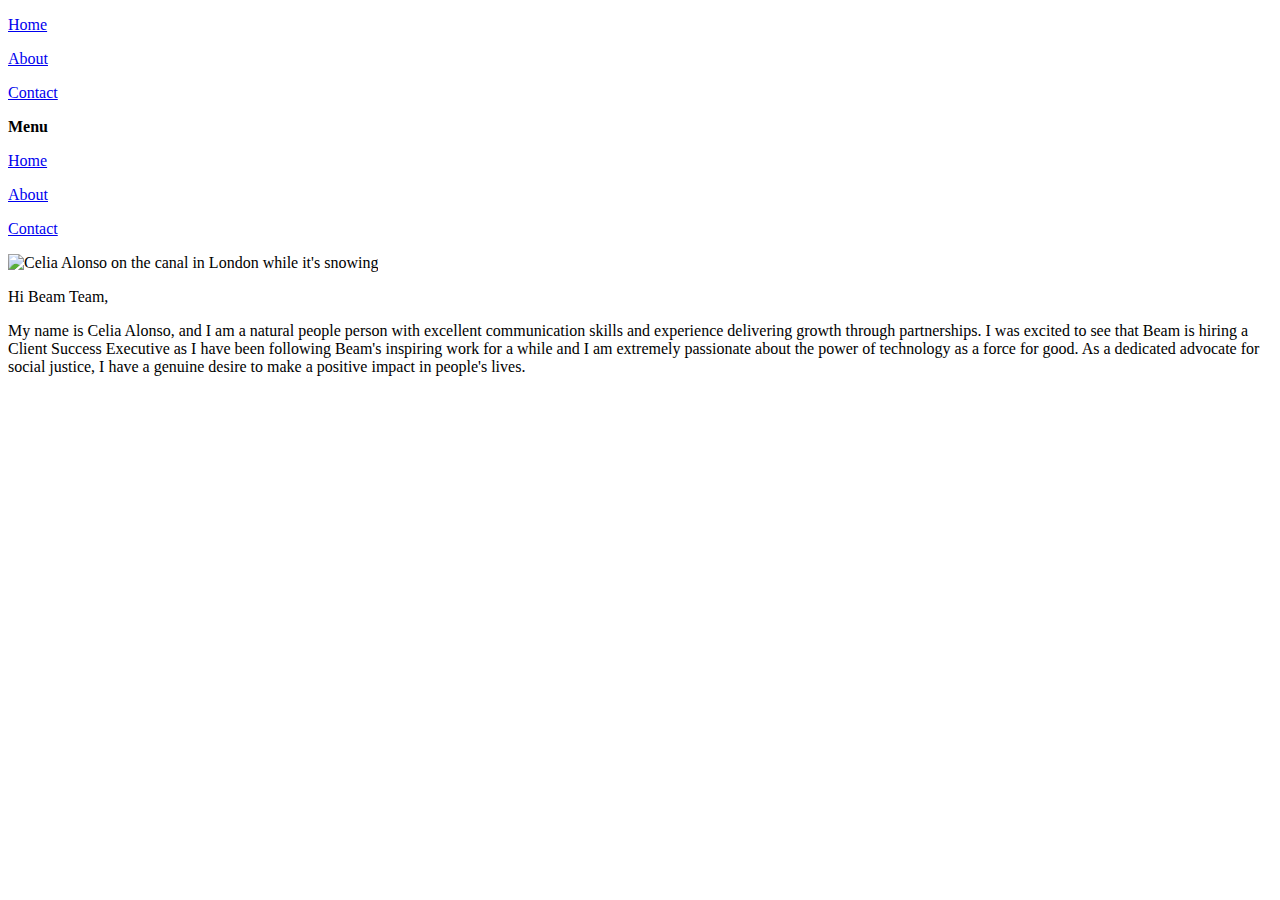
==== index.html @ 369fac2b "Add files via upload" ====
<!DOCTYPE html>

<html lang="en-GB">
  <head>
    <meta charset="utf-8" />
    <meta name="viewport" content="width=device-width" />
    <meta name="author" content="Celia Alonso" />
    <meta
      name="description"
      content="Job application for Client Success Executive at Beam"
    />
    <title>Job application for Client Success Executive at Beam</title>
    <link rel="stylesheet" href="css/style.css" />
    <link rel="stylesheet" href="css/home.css" />
  </head>
  <body>
    <header>
      <nav>
        <div class="links">
          <p class="links-items"><a href="index.html">Home </a></p>
          <p class="links-items"><a href="./html/about.html"> About </a></p>
          <p class="links-items"><a href="./html/contact.html">Contact</a></p>
          <strong id="mobile-menu-btn">Menu</strong>
        </div>
      </nav>
      <!-- Small Screen Navigation Bar -->
      <div class="mobile-menu">
        <p class="links-items"><a href="index.html"> Home </a></p>
        <p class="links-items"><a href="./html/about.html"> About </a></p>
        <p class="links-items"><a href="./html/contact.html"> Contact </a></p>
      </div>
    </header>

    <main>
      <div class="snow">
        <img
          src="pictures/snow.jpeg"
          alt="Celia Alonso on the canal in London while it's snowing"
        />
      </div>

      <div>
        <p class="greeting">Hi Beam Team,</p>

        <p class="text">
          My name is Celia Alonso, and I am a natural people person with
          excellent communication skills and experience delivering growth
          through partnerships. I was excited to see that Beam is hiring a
          Client Success Executive as I have been following Beam's inspiring
          work for a while and I am extremely passionate about the power of
          technology as a force for good. As a dedicated advocate for social
          justice, I have a genuine desire to make a positive impact in people's
          lives.
        </p>
      </div>
    </main>

    <script src="../js/about.js"></script>
  </body>
</html>
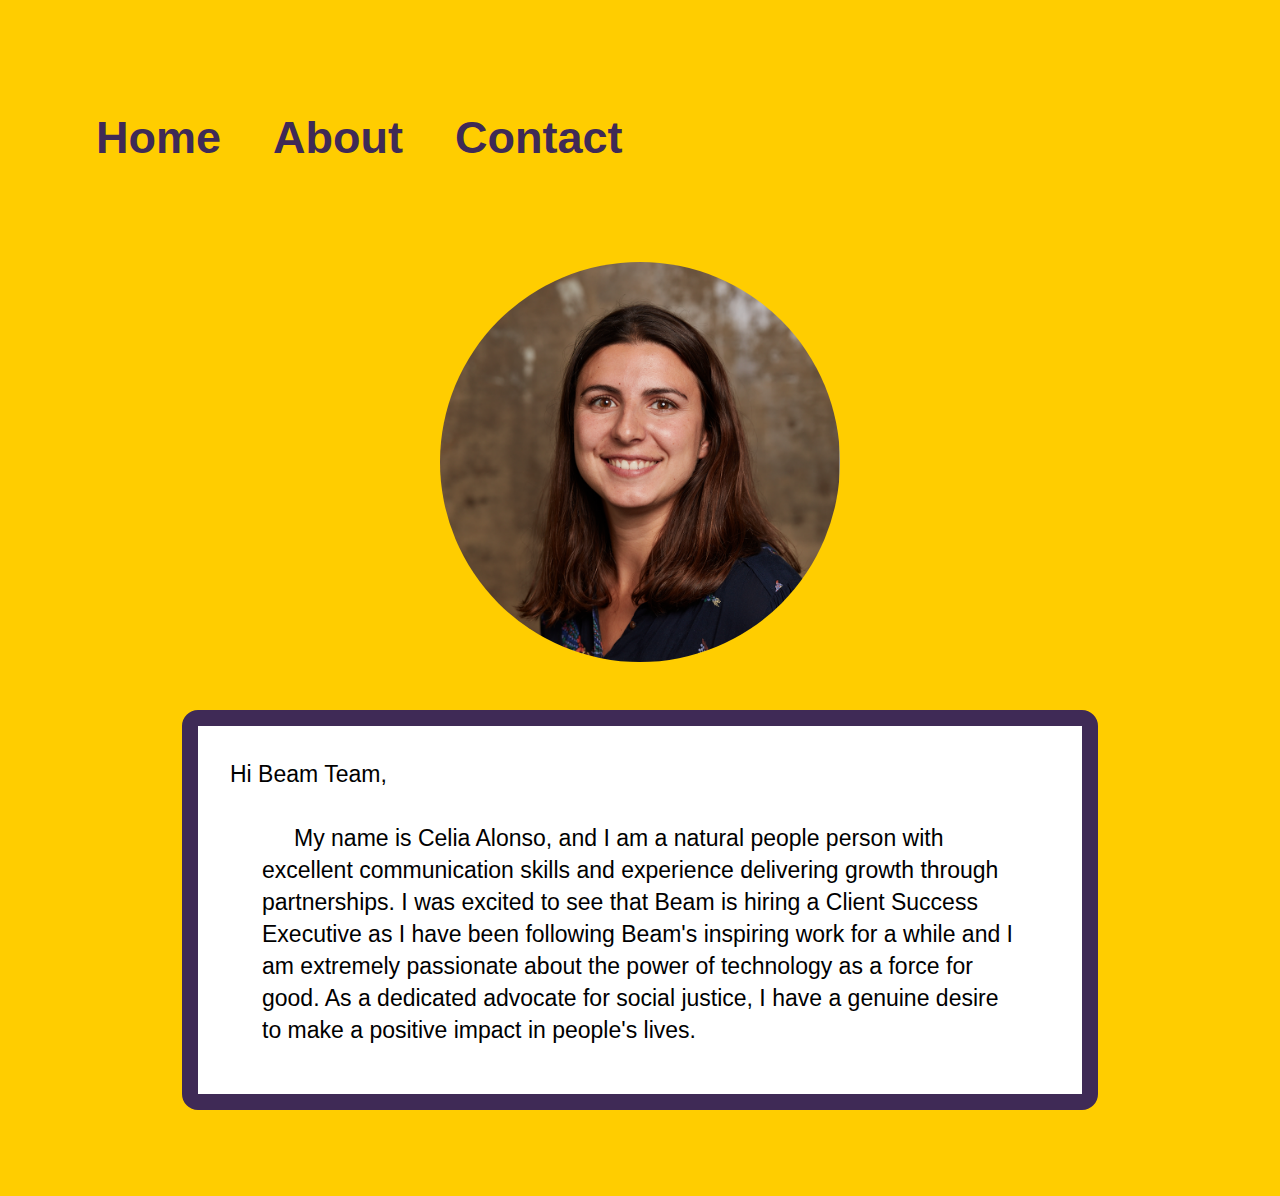
==== commit 9d5a3ddb: "round up text" ====
--- a/index.html
+++ b/index.html
@@ -32,14 +32,14 @@
     </header>
 
     <main>
-      <div class="snow">
+      <div class="portrait">
         <img
-          src="pictures/snow.jpeg"
+          src="pictures/portrait.jpg"
           alt="Celia Alonso on the canal in London while it's snowing"
         />
       </div>
 
-      <div>
+      <div class="box">
         <p class="greeting">Hi Beam Team,</p>
 
         <p class="text">
--- a/css/style.css
+++ b/css/style.css
@@ -0,0 +1,104 @@
+/* FOR ALL PAGES */
+
+body {
+  padding: 70px;
+  background-color: rgb(255, 205, 0);
+}
+* {
+  padding: 0px;
+  margin: 0px;
+  font-family: "Bw Modelica SS01", sans-serif;
+}
+
+/* footer {
+  left: 0;
+  bottom: 0;
+  margin-top: 2rem;
+  width: 100%;
+} */
+
+a {
+  color: inherit;
+  text-decoration: inherit;
+}
+
+nav {
+  display: flex;
+  justify-content: space-between;
+  align-items: center;
+  width: 100%;
+  font-size: 45px;
+  /* top: 0;  top: 0, so that the nav bar stays on the top */
+  background-color: rgb(255, 205, 0);
+  /* border-radius: 0.5rem; */
+  padding: 0rem 0rem;
+  padding-bottom: -5rem;
+  margin-top: 0.5rem;
+  color: #3f2a56;
+}
+nav .links {
+  display: flex;
+  padding: 1.5rem 1rem;
+  justify-content: center;
+  margin-right: 1rem;
+}
+
+nav .links {
+  gap: 2rem;
+}
+
+nav .links-items:hover {
+  background-color: rgb(255, 205, 0);
+  border-radius: 1rem;
+  cursor: pointer;
+}
+
+.links p {
+  padding: 10px;
+  font-weight: 800;
+}
+
+.logo {
+  padding-left: 1rem;
+}
+
+#mobile-menu-btn {
+  display: none;
+}
+.mobile-menu {
+  color: white;
+  display: none;
+  position: absolute;
+  right: 0;
+  height: 60vh;
+  width: 70vw;
+  background-color: #3f2a56;
+  font-weight: 800;
+  font-size: x-large;
+}
+
+@media (max-width: 600px) {
+  #mobile-menu-btn {
+    display: block;
+  }
+  nav p {
+    display: none;
+  }
+  .mobile-menu {
+    display: none;
+    flex-direction: column;
+    justify-content: space-around;
+    align-items: center;
+    border-radius: 1rem;
+    margin: 1rem 2rem 0;
+  }
+  nav .links-items:hover {
+    background-color: rgb(255, 205, 0);
+    border-radius: 1rem;
+    cursor: pointer;
+  }
+
+  footer {
+    font-size: 0.8rem;
+  }
+}
--- a/css/home.css
+++ b/css/home.css
@@ -0,0 +1,94 @@
+/* FOR HOME PAGE */
+
+main {
+  margin: 1rem 7rem;
+}
+
+/* adding line to nav to show where the user is */
+
+nav .links-items:nth-child(1)::after {
+  content: "";
+  display: block;
+  width: 100%;
+  height: 8px;
+  background-color: rgb(255, 205, 0);
+  margin-top: -0.7rem;
+}
+
+/* styling of the main picture on the home page */
+.portrait img {
+  width: 400px;
+  height: 400px;
+  object-fit: cover;
+  margin: 0 auto;
+
+  display: block;
+  border-radius: 50%;
+  padding: 3rem;
+}
+
+/* .about {
+  font-family: "Oswald", sans-serif;
+  color: #00acff;
+  font-size: 35px;
+  margin-bottom: 1rem;
+  padding: 2rem;
+  width: 28rem;
+} */
+
+.box {
+  background-color: white;
+  border-radius: 1rem;
+  padding: 1rem;
+  border: 1rem solid #3f2a56;
+}
+.text {
+  text-indent: 2rem;
+  margin: 1rem 1rem 1rem 1rem;
+  line-height: 2rem;
+  padding: 1rem 2rem 1rem;
+  font-size: 23px;
+  background-color: #ffcc0000;
+  border-radius: 1rem;
+}
+.greeting {
+  margin: 1rem 1rem 1rem 1rem;
+  line-height: 2rem;
+  padding: 1rem 1rem -1rem;
+  font-size: 23px;
+  border-radius: 1rem;
+}
+
+@media (max-width: 600px) {
+  .snow img {
+    width: 100%;
+    height: auto;
+    margin-top: 1rem;
+    padding: auto;
+  }
+
+  body {
+    padding: 1.5rem;
+  }
+
+  main {
+    margin: 0;
+  }
+
+  h2 {
+    font-size: 18px;
+    margin-bottom: 0.5rem;
+
+    padding: 1rem;
+    width: 8rem;
+  }
+
+  .text {
+    text-indent: 1rem;
+    margin: 1rem 3rem 1rem 3rem;
+    line-height: 1.5rem;
+    padding: 0rem;
+    font-size: 15px;
+    border-radius: 1rem;
+  }
+}
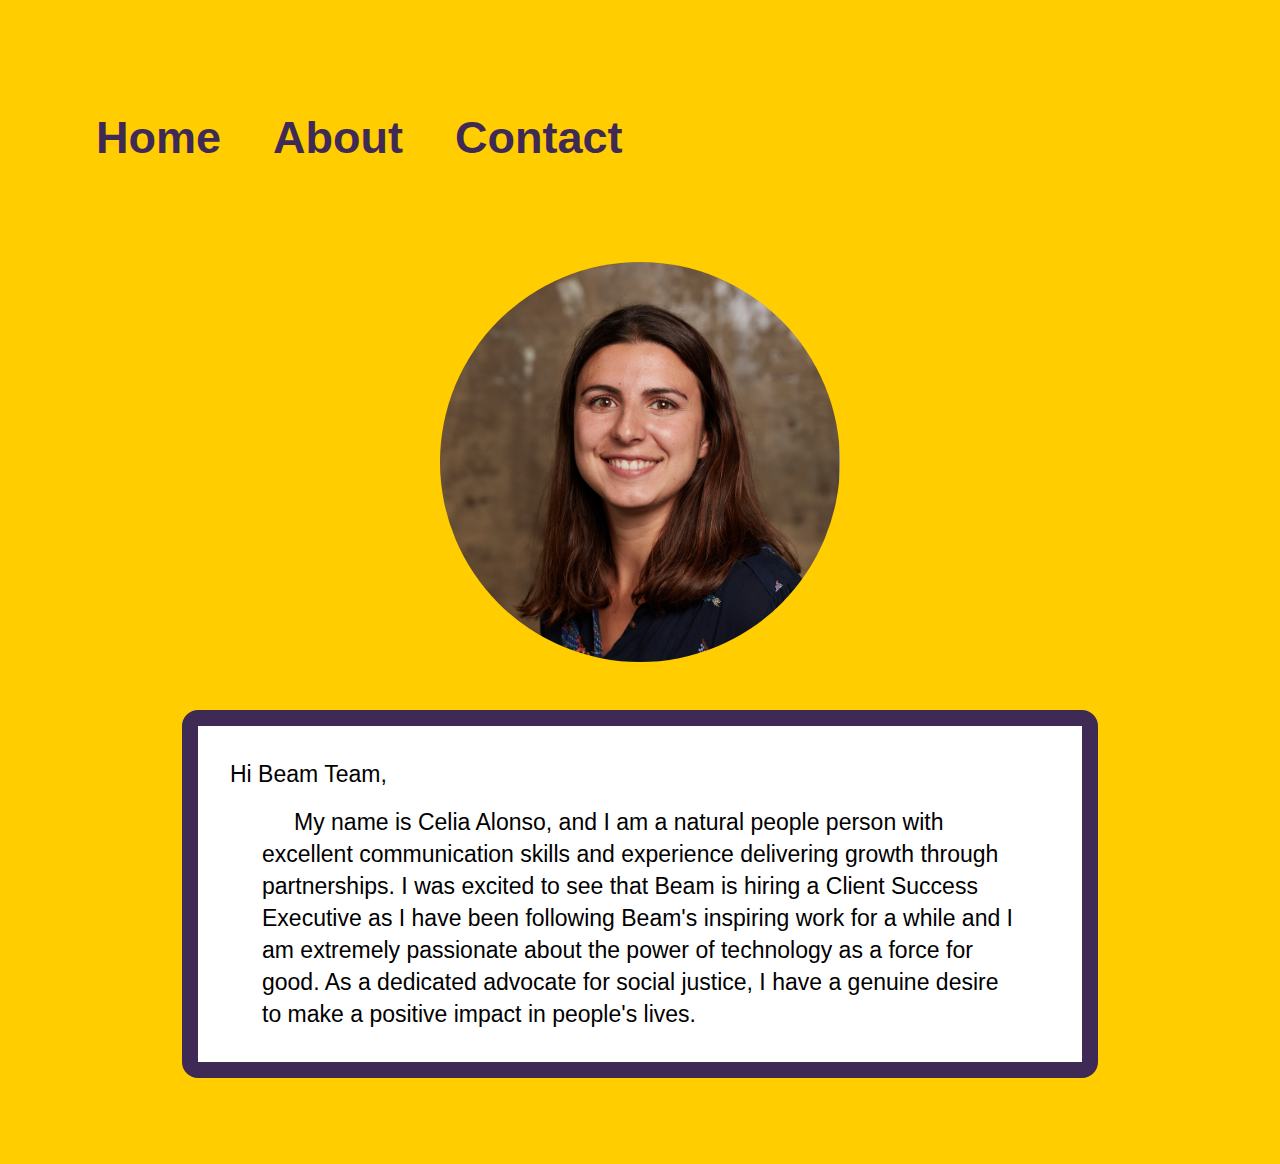
==== commit 91a8cb48: "extra div" ====
--- a/index.html
+++ b/index.html
@@ -40,18 +40,20 @@
       </div>
 
       <div class="box">
-        <p class="greeting">Hi Beam Team,</p>
+        <div>
+          <p class="greeting">Hi Beam Team,</p>
 
-        <p class="text">
-          My name is Celia Alonso, and I am a natural people person with
-          excellent communication skills and experience delivering growth
-          through partnerships. I was excited to see that Beam is hiring a
-          Client Success Executive as I have been following Beam's inspiring
-          work for a while and I am extremely passionate about the power of
-          technology as a force for good. As a dedicated advocate for social
-          justice, I have a genuine desire to make a positive impact in people's
-          lives.
-        </p>
+          <p class="text">
+            My name is Celia Alonso, and I am a natural people person with
+            excellent communication skills and experience delivering growth
+            through partnerships. I was excited to see that Beam is hiring a
+            Client Success Executive as I have been following Beam's inspiring
+            work for a while and I am extremely passionate about the power of
+            technology as a force for good. As a dedicated advocate for social
+            justice, I have a genuine desire to make a positive impact in
+            people's lives.
+          </p>
+        </div>
       </div>
     </main>
 
--- a/css/home.css
+++ b/css/home.css
@@ -36,7 +36,7 @@
   width: 28rem;
 } */
 
-.box {
+.box div {
   background-color: white;
   border-radius: 1rem;
   padding: 1rem;
@@ -44,13 +44,15 @@
 }
 .text {
   text-indent: 2rem;
-  margin: 1rem 1rem 1rem 1rem;
   line-height: 2rem;
-  padding: 1rem 2rem 1rem;
+
   font-size: 23px;
   background-color: #ffcc0000;
   border-radius: 1rem;
+  margin: 1rem 3rem 1rem 3rem;
+  padding: 0rem;
 }
+
 .greeting {
   margin: 1rem 1rem 1rem 1rem;
   line-height: 2rem;
@@ -82,13 +84,4 @@
     padding: 1rem;
     width: 8rem;
   }
-
-  .text {
-    text-indent: 1rem;
-    margin: 1rem 3rem 1rem 3rem;
-    line-height: 1.5rem;
-    padding: 0rem;
-    font-size: 15px;
-    border-radius: 1rem;
-  }
 }
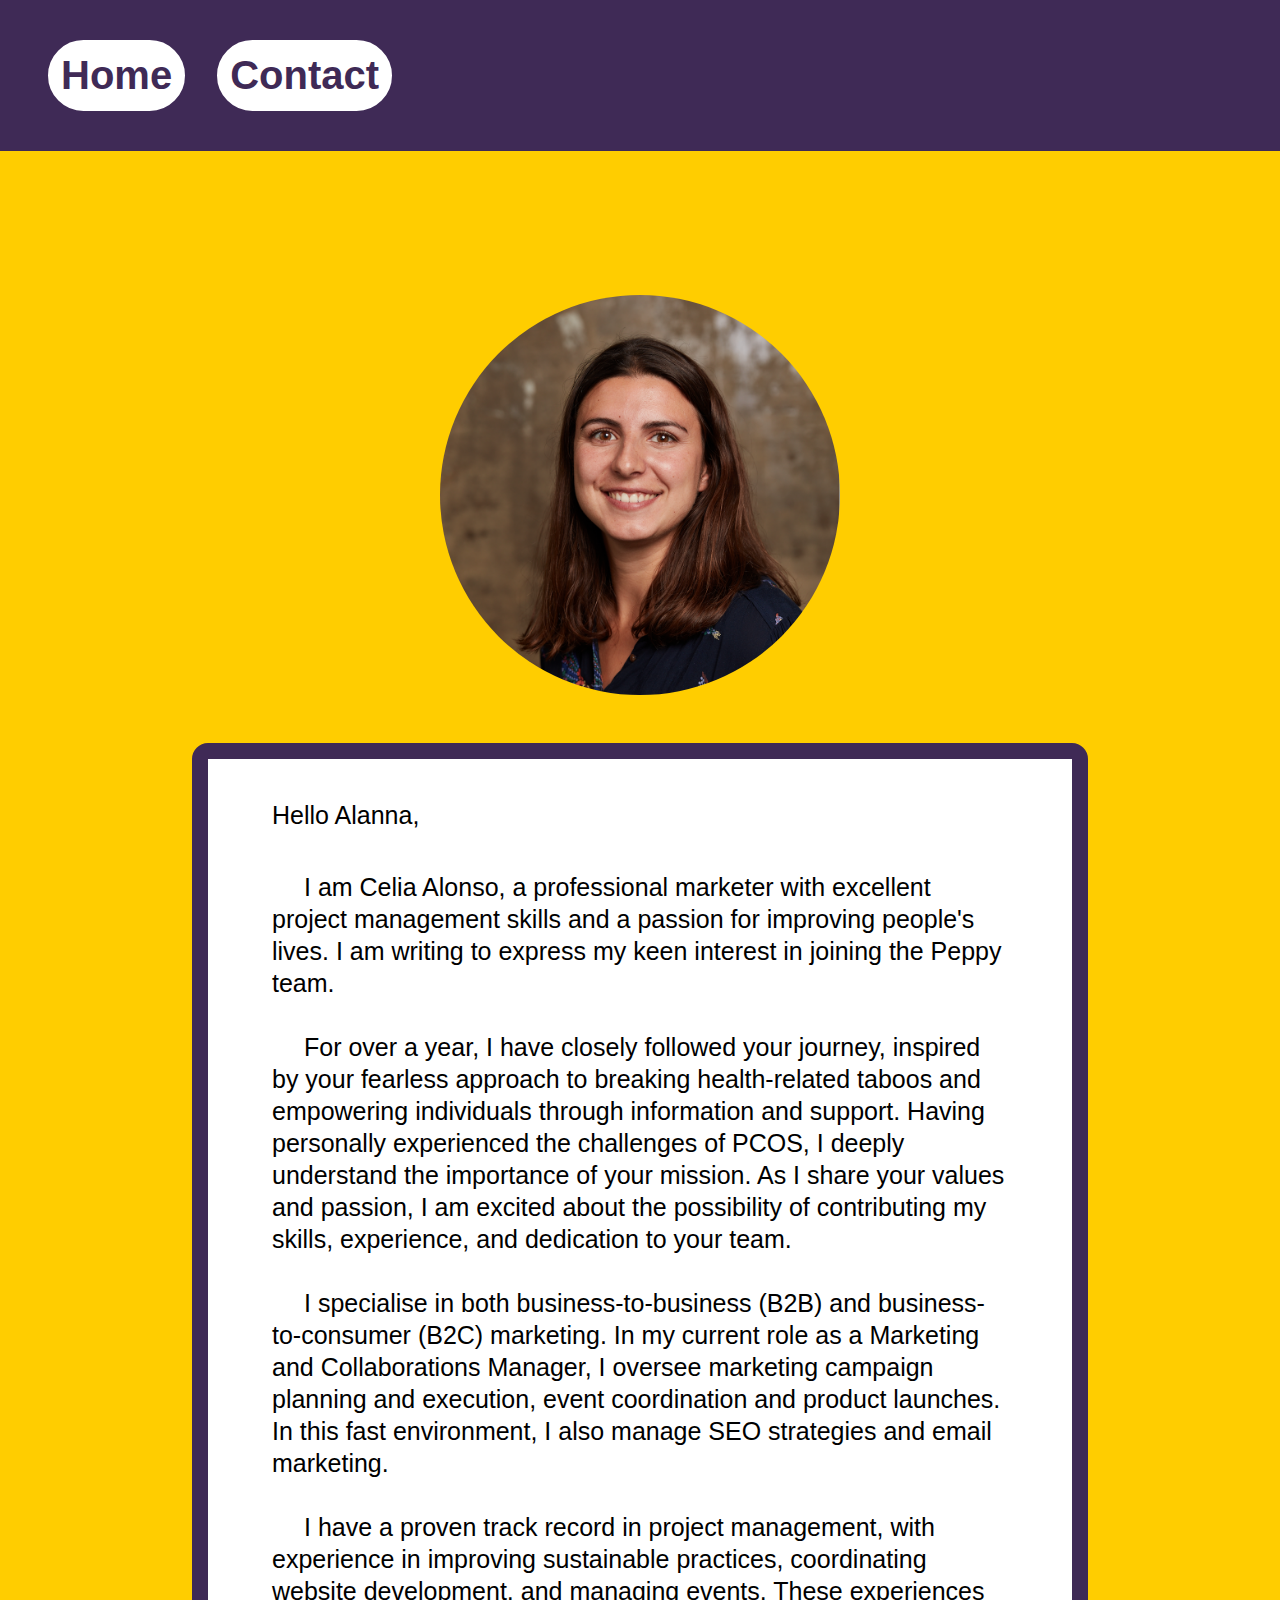
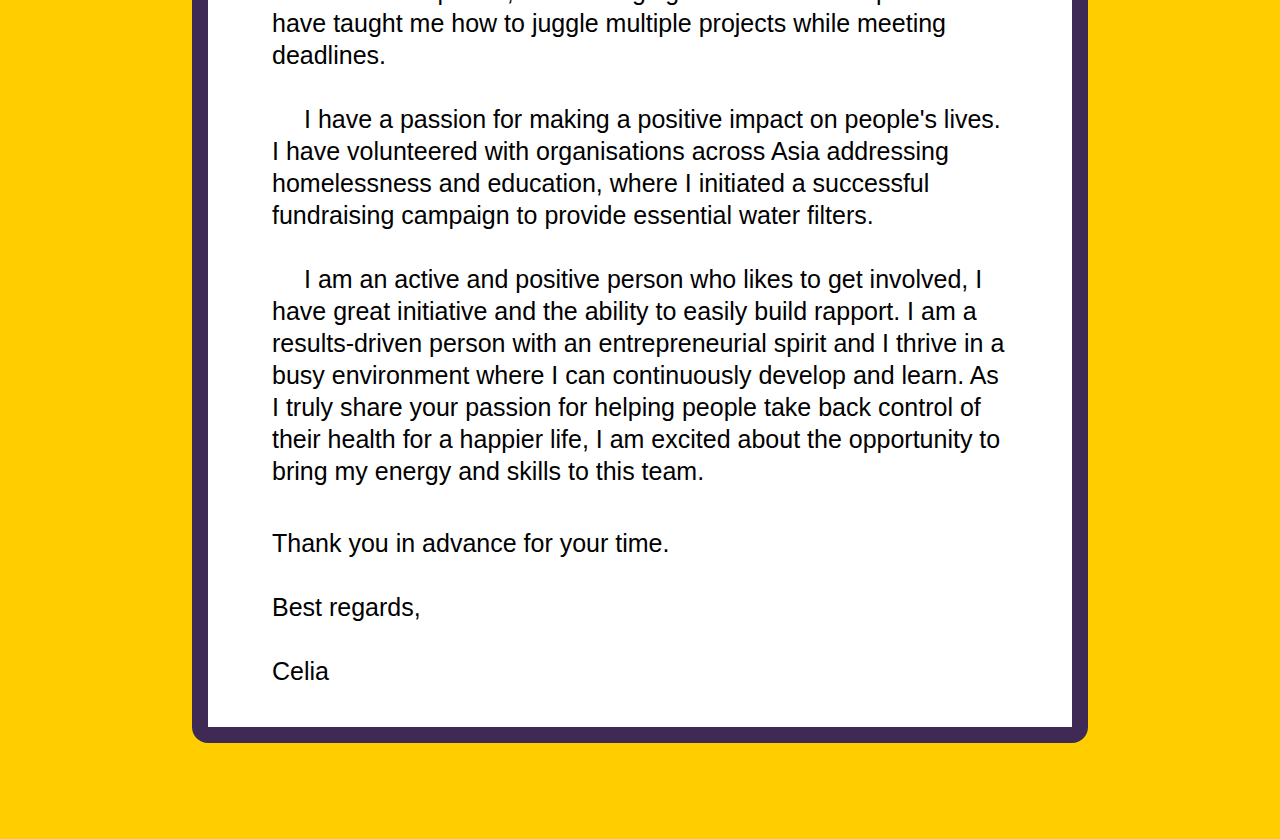
==== commit 3b978d8b: "no about" ====
--- a/index.html
+++ b/index.html
@@ -18,7 +18,7 @@
       <nav>
         <div class="links">
           <p class="links-items"><a href="index.html">Home </a></p>
-          <p class="links-items"><a href="./html/about.html"> About </a></p>
+
           <p class="links-items"><a href="./html/contact.html">Contact</a></p>
           <strong id="mobile-menu-btn">Menu</strong>
         </div>
@@ -26,7 +26,7 @@
       <!-- Small Screen Navigation Bar -->
       <div class="mobile-menu">
         <p class="links-items"><a href="index.html"> Home </a></p>
-        <p class="links-items"><a href="./html/about.html"> About </a></p>
+
         <p class="links-items"><a href="./html/contact.html"> Contact </a></p>
       </div>
     </header>
@@ -40,20 +40,61 @@
       </div>
 
       <div class="box">
-        <div>
-          <p class="greeting">Hi Beam Team,</p>
+        <p class="greeting">Hello Alanna,</p>
 
-          <p class="text">
-            My name is Celia Alonso, and I am a natural people person with
-            excellent communication skills and experience delivering growth
-            through partnerships. I was excited to see that Beam is hiring a
-            Client Success Executive as I have been following Beam's inspiring
-            work for a while and I am extremely passionate about the power of
-            technology as a force for good. As a dedicated advocate for social
-            justice, I have a genuine desire to make a positive impact in
-            people's lives.
-          </p>
-        </div>
+        <p class="text">
+          I am Celia Alonso, a professional marketer with excellent project
+          management skills and a passion for improving people's lives. I am
+          writing to express my keen interest in joining the Peppy team.
+        </p>
+
+        <p class="text">
+          For over a year, I have closely followed your journey, inspired by
+          your fearless approach to breaking health-related taboos and
+          empowering individuals through information and support. Having
+          personally experienced the challenges of PCOS, I deeply understand the
+          importance of your mission. As I share your values and passion, I am
+          excited about the possibility of contributing my skills, experience,
+          and dedication to your team.
+        </p>
+
+        <p class="text">
+          I specialise in both business-to-business (B2B) and
+          business-to-consumer (B2C) marketing. In my current role as a
+          Marketing and Collaborations Manager, I oversee marketing campaign
+          planning and execution, event coordination and product launches. In
+          this fast environment, I also manage SEO strategies and email
+          marketing.
+        </p>
+
+        <p class="text">
+          I have a proven track record in project management, with experience in
+          improving sustainable practices, coordinating website development, and
+          managing events. These experiences have taught me how to juggle
+          multiple projects while meeting deadlines.
+        </p>
+
+        <p class="text">
+          I have a passion for making a positive impact on people's lives. I
+          have volunteered with organisations across Asia addressing
+          homelessness and education, where I initiated a successful fundraising
+          campaign to provide essential water filters.
+        </p>
+
+        <p class="text">
+          I am an active and positive person who likes to get involved, I have
+          great initiative and the ability to easily build rapport. I am a
+          results-driven person with an entrepreneurial spirit and I thrive in a
+          busy environment where I can continuously develop and learn. As I
+          truly share your passion for helping people take back control of their
+          health for a happier life, I am excited about the opportunity to bring
+          my energy and skills to this team.
+        </p>
+
+        <p class="greeting">Thank you in advance for your time.</p>
+
+        <p class="greeting">Best regards,</p>
+        <p class="greeting">Celia</p>
       </div>
     </main>
 
--- a/css/style.css
+++ b/css/style.css
@@ -1,13 +1,16 @@
 /* FOR ALL PAGES */
 
 body {
-  padding: 70px;
   background-color: rgb(255, 205, 0);
 }
 * {
   padding: 0px;
   margin: 0px;
-  font-family: "Bw Modelica SS01", sans-serif;
+  font-family: Arial, Helvetica, sans-serif;
+}
+
+main {
+  padding: 80px;
 }
 
 /* footer {
@@ -27,30 +30,37 @@
   justify-content: space-between;
   align-items: center;
   width: 100%;
-  font-size: 45px;
+  font-size: 40px;
   /* top: 0;  top: 0, so that the nav bar stays on the top */
-  background-color: rgb(255, 205, 0);
+  background-color: #3f2a56;
   /* border-radius: 0.5rem; */
   padding: 0rem 0rem;
   padding-bottom: -5rem;
-  margin-top: 0.5rem;
   color: #3f2a56;
 }
 nav .links {
   display: flex;
-  padding: 1.5rem 1rem;
+  padding: 2.5rem 3rem;
   justify-content: center;
-  margin-right: 1rem;
 }
 
 nav .links {
   gap: 2rem;
 }
 
+nav .links-items {
+  background-color: white;
+  border-radius: 3rem;
+  padding: 2rem;
+  border: white solid 0.2rem;
+}
+
 nav .links-items:hover {
-  background-color: rgb(255, 205, 0);
-  border-radius: 1rem;
+  background-color: #3f2a56;
+  border-radius: 3rem;
   cursor: pointer;
+  color: white;
+  border: solid white 0.2rem;
 }
 
 .links p {
--- a/css/home.css
+++ b/css/home.css
@@ -6,14 +6,14 @@
 
 /* adding line to nav to show where the user is */
 
-nav .links-items:nth-child(1)::after {
+/* nav .links-items:nth-child(1)::after {
   content: "";
   display: block;
   width: 100%;
   height: 8px;
   background-color: rgb(255, 205, 0);
   margin-top: -0.7rem;
-}
+} */
 
 /* styling of the main picture on the home page */
 .portrait img {
@@ -36,33 +36,34 @@
   width: 28rem;
 } */
 
-.box div {
+.box {
   background-color: white;
   border-radius: 1rem;
   padding: 1rem;
   border: 1rem solid #3f2a56;
 }
+
 .text {
   text-indent: 2rem;
   line-height: 2rem;
 
-  font-size: 23px;
+  font-size: 25px;
   background-color: #ffcc0000;
   border-radius: 1rem;
-  margin: 1rem 3rem 1rem 3rem;
+  margin: 2rem 3rem 2rem 3rem;
   padding: 0rem;
 }
 
 .greeting {
-  margin: 1rem 1rem 1rem 1rem;
-  line-height: 2rem;
+  margin: 1rem 3rem 1rem 3rem;
+  line-height: 3rem;
   padding: 1rem 1rem -1rem;
-  font-size: 23px;
+  font-size: 25px;
   border-radius: 1rem;
 }
 
 @media (max-width: 600px) {
-  .snow img {
+  .portrait img {
     width: 100%;
     height: auto;
     margin-top: 1rem;
